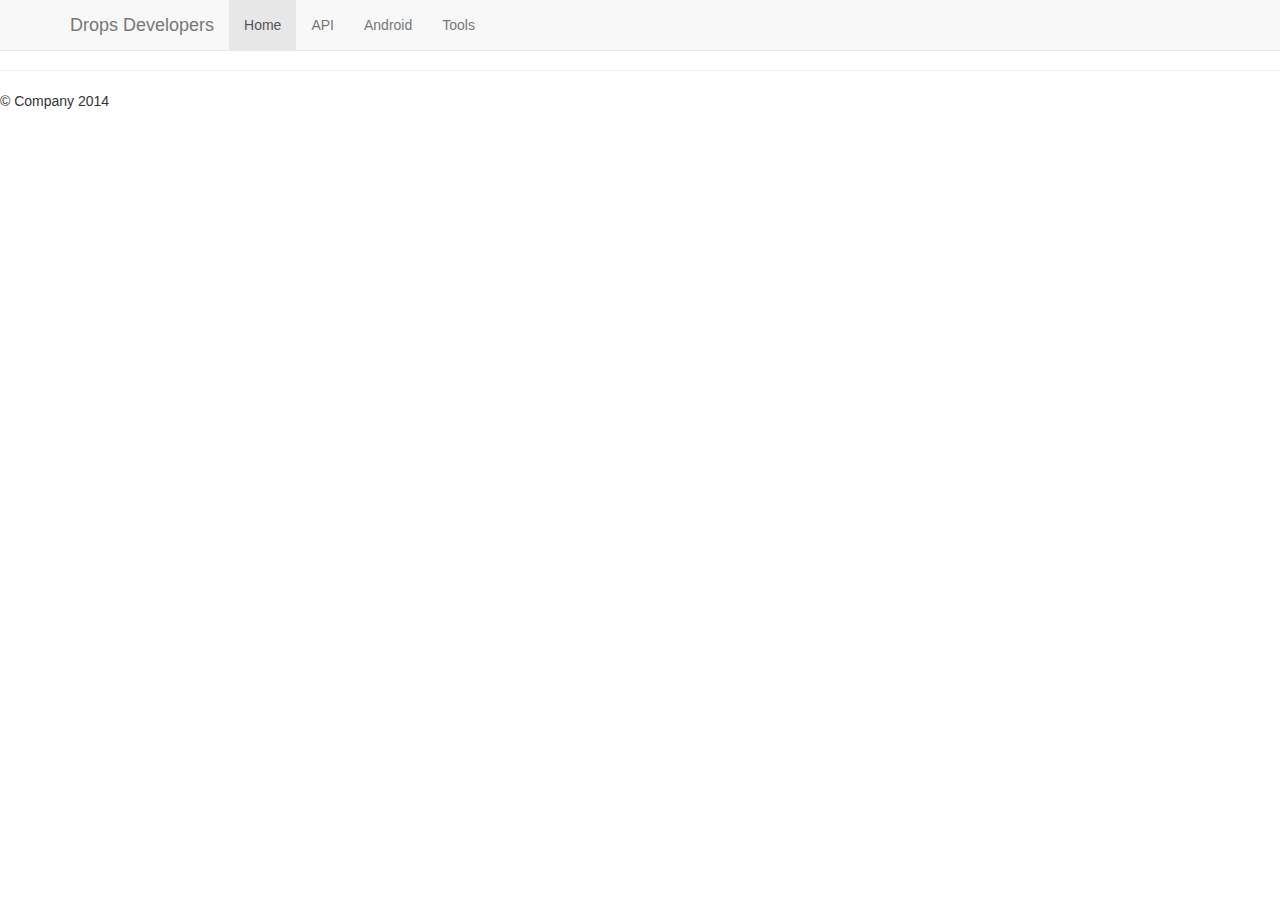
==== index.html @ c0c207ef "import HTML5 boilerplate" ====
<!DOCTYPE html>
<!--[if lt IE 7]>      <html class="no-js lt-ie9 lt-ie8 lt-ie7"> <![endif]-->
<!--[if IE 7]>         <html class="no-js lt-ie9 lt-ie8"> <![endif]-->
<!--[if IE 8]>         <html class="no-js lt-ie9"> <![endif]-->
<!--[if gt IE 8]><!--> <html class="no-js"> <!--<![endif]-->
  <head>
    <meta charset="utf-8">
    <meta http-equiv="X-UA-Compatible" content="IE=edge,chrome=1">
    <title>Drops Developers</title>
    <meta name="viewport" content="width=device-width, initial-scale=1">

    <link rel="shortcut icon" type="image/png" href="favicon.png"/>

    <link rel="stylesheet" href="css/bootstrap.min.css">
    <link rel="stylesheet" href="css/main.css">

    <script src="js/vendor/modernizr-2.6.2-respond-1.1.0.min.js"></script>
  </head>


  <body>
    <!--[if lt IE 7]>
        <p class="browsehappy">You are using an <strong>outdated</strong> browser. Please <a href="http://browsehappy.com/">upgrade your browser</a> to improve your experience.</p>
    <![endif]-->
    <div class="navbar navbar-default navbar-fixed-top" role="navigation">
      <div class="container">
        <div class="navbar-header">
          <button type="button" class="navbar-toggle" data-toggle="collapse" data-target=".navbar-collapse">
            <span class="sr-only">Toggle navigation</span>
            <span class="icon-bar"></span>
            <span class="icon-bar"></span>
            <span class="icon-bar"></span>
          </button>
          <a class="navbar-brand" href="#">Drops Developers</a>
        </div>
        <div class="navbar-collapse collapse">
          <ul class="nav navbar-nav">
            <li class="active"><a href="#">Home</a></li>
            <li><a href="#">API</a></li>
            <li><a href="#">Android</a></li>
            <li><a href="#">Tools</a></li>
          </ul>
        </div><!--/.navbar-collapse -->
      </div>
    </div>

    <div class="container">

    </div>


    <hr>

    <footer>
      <p>&copy; Company 2014</p>
    </footer>



    <script src="//ajax.googleapis.com/ajax/libs/jquery/1.11.0/jquery.min.js"></script>
    <script>window.jQuery || document.write('<script src="js/vendor/jquery-1.11.0.min.js"><\/script>')</script>

    <script src="js/vendor/bootstrap.min.js"></script>

    <script src="js/main.js"></script>

    <!-- Google Analytics: change UA-XXXXX-X to be your site's ID. -->
    <script>
        (function(b,o,i,l,e,r){b.GoogleAnalyticsObject=l;b[l]||(b[l]=
        function(){(b[l].q=b[l].q||[]).push(arguments)});b[l].l=+new Date;
        e=o.createElement(i);r=o.getElementsByTagName(i)[0];
        e.src='//www.google-analytics.com/analytics.js';
        r.parentNode.insertBefore(e,r)}(window,document,'script','ga'));
        ga('create','UA-XXXXX-X');ga('send','pageview');
    </script>
  </body>
</html>
---- css/main.css ----
body {
  padding-top: 50px;
  padding-bottom: 20px;
}
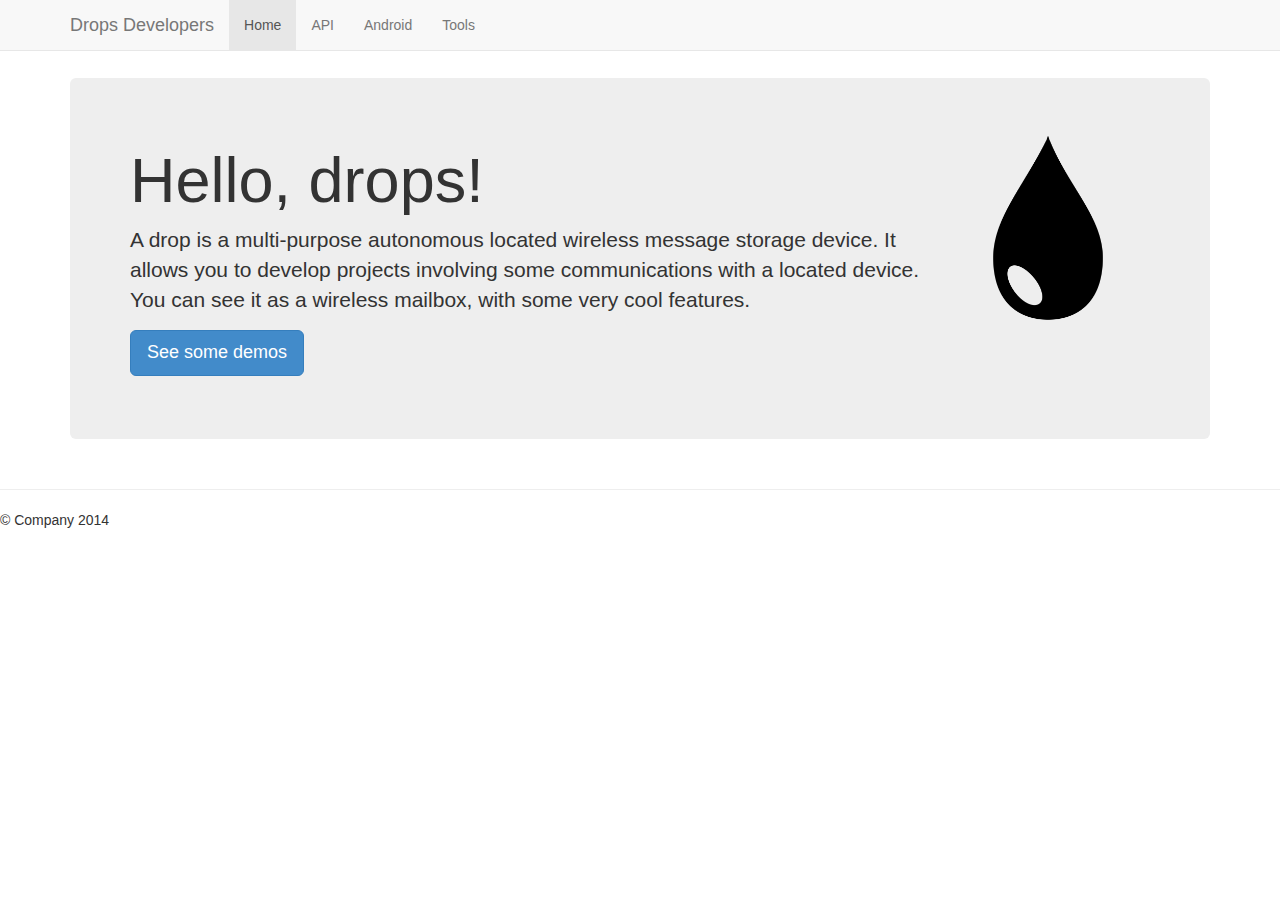
==== commit cbf99e44: "jumbotron" ====
--- a/index.html
+++ b/index.html
@@ -44,7 +44,18 @@
       </div>
     </div>
 
+
+
     <div class="container">
+
+      <div class="jumbotron">
+        <img src="img/drop.png" alt="Drop" class="pull-right" width="20%" />
+        <h1>Hello, drops!</h1>
+        <p>
+          A drop is a multi-purpose autonomous located wireless message storage device. It allows you to develop projects involving some communications with a located device. You can see it as a wireless mailbox, with some very cool features.
+        </p>
+        <p><a class="btn btn-primary btn-lg" role="button">See some demos</a></p>
+      </div>
 
     </div>
 
@@ -63,15 +74,5 @@
     <script src="js/vendor/bootstrap.min.js"></script>
 
     <script src="js/main.js"></script>
-
-    <!-- Google Analytics: change UA-XXXXX-X to be your site's ID. -->
-    <script>
-        (function(b,o,i,l,e,r){b.GoogleAnalyticsObject=l;b[l]||(b[l]=
-        function(){(b[l].q=b[l].q||[]).push(arguments)});b[l].l=+new Date;
-        e=o.createElement(i);r=o.getElementsByTagName(i)[0];
-        e.src='//www.google-analytics.com/analytics.js';
-        r.parentNode.insertBefore(e,r)}(window,document,'script','ga'));
-        ga('create','UA-XXXXX-X');ga('send','pageview');
-    </script>
   </body>
 </html>
--- a/css/main.css
+++ b/css/main.css
@@ -2,3 +2,7 @@
   padding-top: 50px;
   padding-bottom: 20px;
 }
+
+.jumbotron {
+  margin-top: 2em;
+}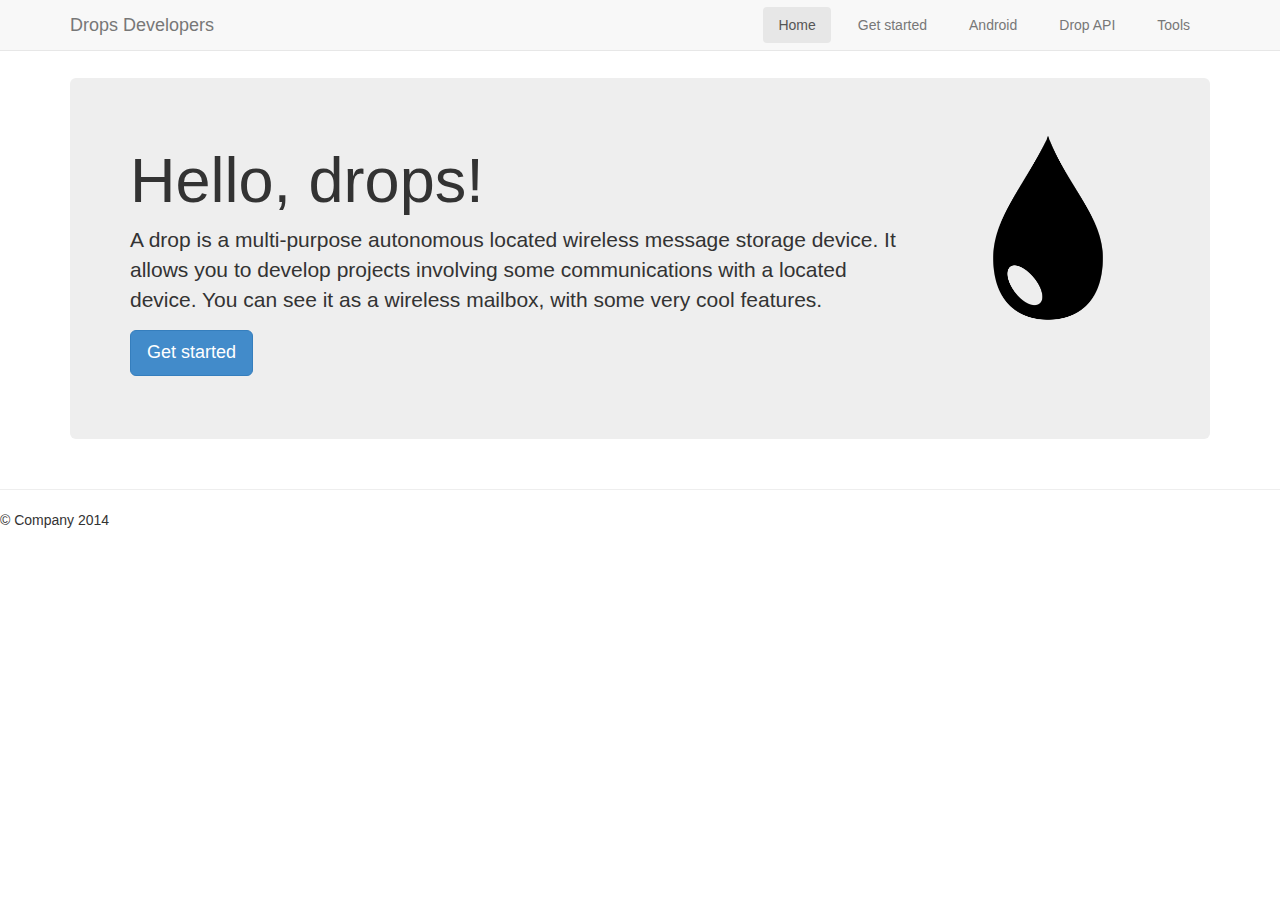
==== commit 0594919a: "WIP" ====
--- a/index.html
+++ b/index.html
@@ -24,23 +24,14 @@
     <![endif]-->
     <div class="navbar navbar-default navbar-fixed-top" role="navigation">
       <div class="container">
-        <div class="navbar-header">
-          <button type="button" class="navbar-toggle" data-toggle="collapse" data-target=".navbar-collapse">
-            <span class="sr-only">Toggle navigation</span>
-            <span class="icon-bar"></span>
-            <span class="icon-bar"></span>
-            <span class="icon-bar"></span>
-          </button>
-          <a class="navbar-brand" href="#">Drops Developers</a>
-        </div>
-        <div class="navbar-collapse collapse">
-          <ul class="nav navbar-nav">
-            <li class="active"><a href="#">Home</a></li>
-            <li><a href="#">API</a></li>
-            <li><a href="#">Android</a></li>
-            <li><a href="#">Tools</a></li>
-          </ul>
-        </div><!--/.navbar-collapse -->
+        <a class="navbar-brand" href="index.html">Drops Developers</a>
+        <ul class="nav navbar-nav pull-right nav-pills">
+          <li class="active"><a href="index.html">Home</a></li>
+          <li><a href="get_started.html">Get started</a></li>
+          <li><a href="android.html">Android</a></li>
+          <li><a href="api.html">Drop API</a></li>
+          <li><a href="tools.html">Tools</a></li>
+        </ul>
       </div>
     </div>
 
@@ -54,7 +45,7 @@
         <p>
           A drop is a multi-purpose autonomous located wireless message storage device. It allows you to develop projects involving some communications with a located device. You can see it as a wireless mailbox, with some very cool features.
         </p>
-        <p><a class="btn btn-primary btn-lg" role="button">See some demos</a></p>
+        <p><a class="btn btn-primary btn-lg" role="button">Get started</a></p>
       </div>
 
     </div>
--- a/css/main.css
+++ b/css/main.css
@@ -3,6 +3,34 @@
   padding-bottom: 20px;
 }
 
+ul.nav li a {
+  padding: 8px 15px;
+  margin: 7px 5px;
+}
+
 .jumbotron {
   margin-top: 2em;
+}
+
+.jumbotron img { 
+  margin-left: 30px;
+}
+
+
+#affix-nav {
+  text-align: right;
+}
+
+ul.affix {
+    position: fixed; 
+    top: 100px;
+    width: 260px;
+}
+
+ul.affix-top {
+    position: static;
+}
+
+ul.affix-bottom {
+    position: absolute;
 }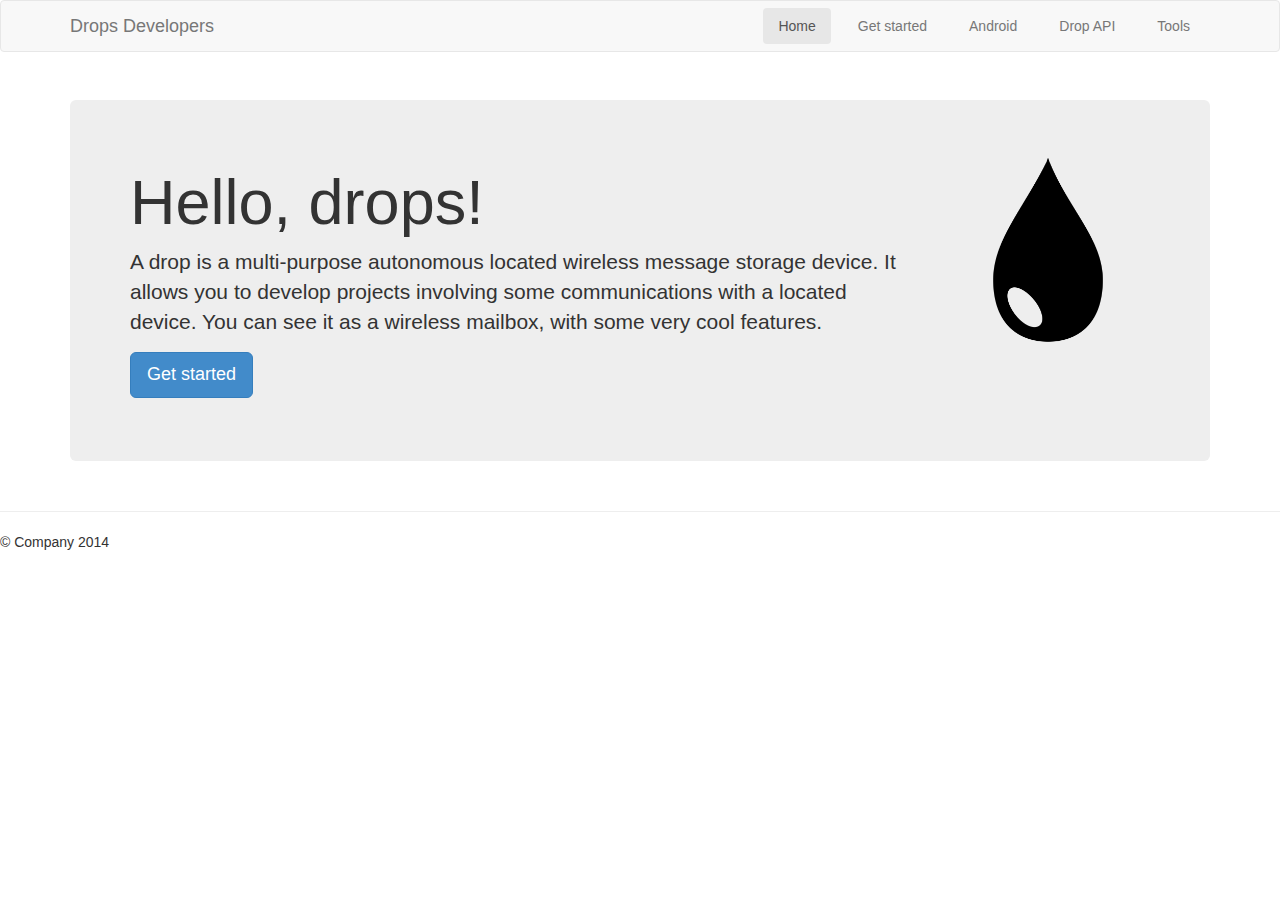
==== commit 9cd24a62: "API doc: read message" ====
--- a/index.html
+++ b/index.html
@@ -22,7 +22,7 @@
     <!--[if lt IE 7]>
         <p class="browsehappy">You are using an <strong>outdated</strong> browser. Please <a href="http://browsehappy.com/">upgrade your browser</a> to improve your experience.</p>
     <![endif]-->
-    <div class="navbar navbar-default navbar-fixed-top" role="navigation">
+    <div class="navbar navbar-default" role="navigation">
       <div class="container">
         <a class="navbar-brand" href="index.html">Drops Developers</a>
         <ul class="nav navbar-nav pull-right nav-pills">
--- a/css/main.css
+++ b/css/main.css
@@ -1,5 +1,4 @@
 body {
-  padding-top: 50px;
   padding-bottom: 20px;
 }
 
@@ -21,16 +20,30 @@
   text-align: right;
 }
 
-ul.affix {
+#affix-nav > ul.affix {
     position: fixed; 
-    top: 100px;
+    top: 20px;
     width: 260px;
 }
 
-ul.affix-top {
+#affix-nav > ul.affix-top {
     position: static;
 }
 
-ul.affix-bottom {
+#affix-nav > ul.affix-bottom {
     position: absolute;
+}
+
+#affix-nav li.active > a {
+  font-weight: bold;
+}
+
+#affix-nav > ul a {
+  font-size: 1.1em;
+}
+
+#affix-nav > ul ul a {
+  font-size: 0.9em;
+  margin-top: 0;
+  padding-top: 0;
 }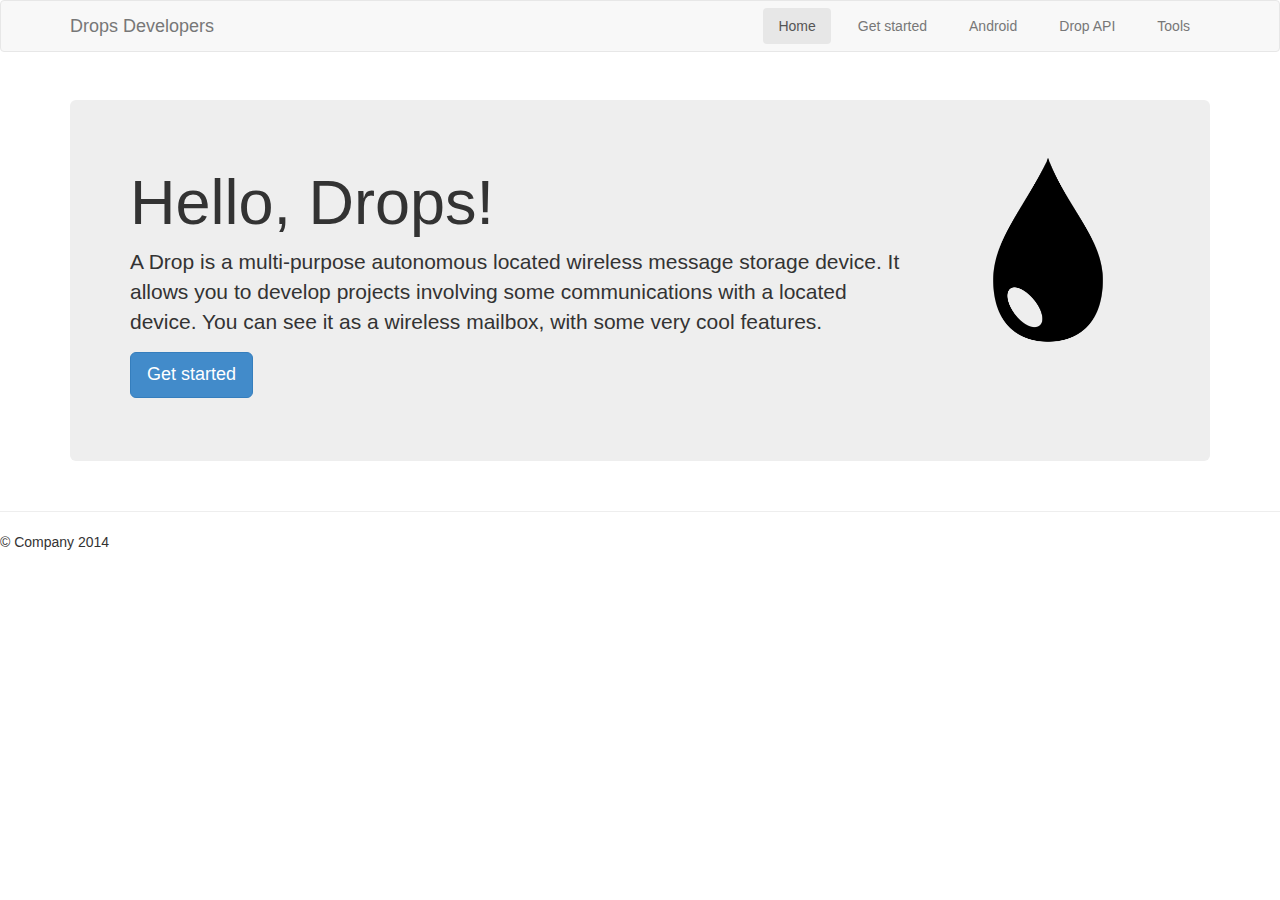
==== commit 48e2fd50: "API doc: overview" ====
--- a/index.html
+++ b/index.html
@@ -41,9 +41,9 @@
 
       <div class="jumbotron">
         <img src="img/drop.png" alt="Drop" class="pull-right" width="20%" />
-        <h1>Hello, drops!</h1>
+        <h1>Hello, Drops!</h1>
         <p>
-          A drop is a multi-purpose autonomous located wireless message storage device. It allows you to develop projects involving some communications with a located device. You can see it as a wireless mailbox, with some very cool features.
+          A Drop is a multi-purpose autonomous located wireless message storage device. It allows you to develop projects involving some communications with a located device. You can see it as a wireless mailbox, with some very cool features.
         </p>
         <p><a class="btn btn-primary btn-lg" role="button">Get started</a></p>
       </div>
--- a/css/main.css
+++ b/css/main.css
@@ -46,4 +46,33 @@
   font-size: 0.9em;
   margin-top: 0;
   padding-top: 0;
+}
+
+#affix-nav > ul li:not(.active) ul {
+  display: none;
+}
+
+.lead {
+  font-size: 1.2em;
+}
+
+.table.fields .binary td:nth-child(4n) {
+  border-right: solid 1px rgb(200,200,200);
+}
+
+.table.fields .binary td:nth-child(8n), .table.fields .hex td, .table.fields .field-names td {
+  border-right: solid 2px rgb(150,150,150);
+}
+
+.table.fields .binary td:first-child, .table.fields .hex td:first-child, .table.fields .field-names td:first-child {
+  border-left: solid 2px rgb(150,150,150);
+}
+
+.table.fields .binary td {
+  min-width: 13px;
+}
+
+.table.fields td {
+  padding: 0.5em 0;
+  text-align: center;
 }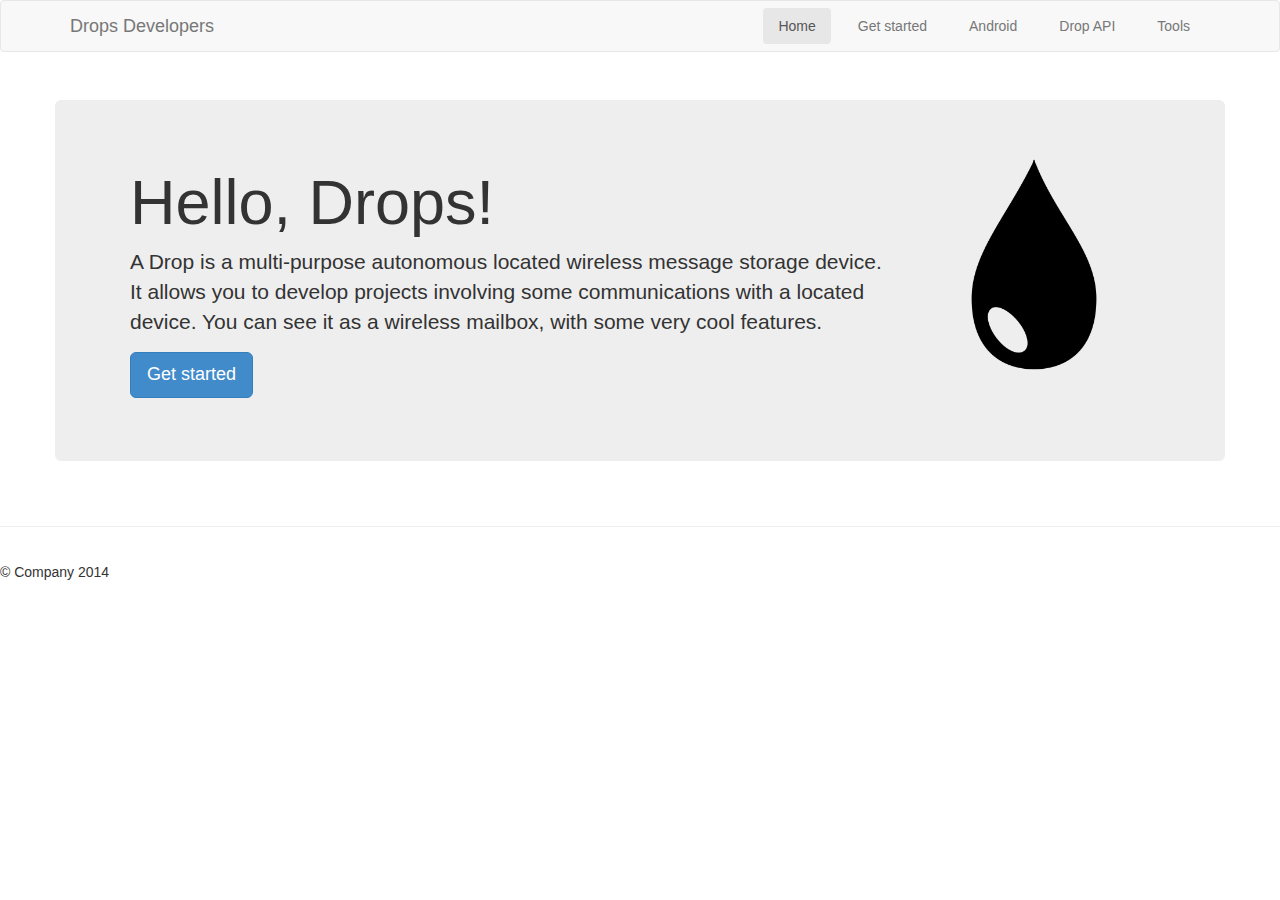
==== commit b560e6ad: "API doc: change jumbotron" ====
--- a/index.html
+++ b/index.html
@@ -39,13 +39,17 @@
 
     <div class="container">
 
-      <div class="jumbotron">
-        <img src="img/drop.png" alt="Drop" class="pull-right" width="20%" />
-        <h1>Hello, Drops!</h1>
-        <p>
+      <div class="jumbotron row">
+        <div class="col-sm-9">
+          <h1>Hello, Drops!</h1>
+          <p>
           A Drop is a multi-purpose autonomous located wireless message storage device. It allows you to develop projects involving some communications with a located device. You can see it as a wireless mailbox, with some very cool features.
         </p>
         <p><a class="btn btn-primary btn-lg" role="button">Get started</a></p>
+        </div>
+        <div class="col-sm-3">
+          <img src="img/drop.png" alt="Drop" class="pull-right" width="100%" />
+        </div>
       </div>
 
     </div>
--- a/css/main.css
+++ b/css/main.css
@@ -43,13 +43,21 @@
 }
 
 #affix-nav > ul ul a {
-  font-size: 0.9em;
+  font-size: 0.85em;
   margin-top: 0;
   padding-top: 0;
 }
 
 #affix-nav > ul li:not(.active) ul {
   display: none;
+}
+
+.page-header:not(:first-child) {
+  margin-top: 7em;
+}
+
+hr {
+  margin: 2.5em 0;
 }
 
 .lead {
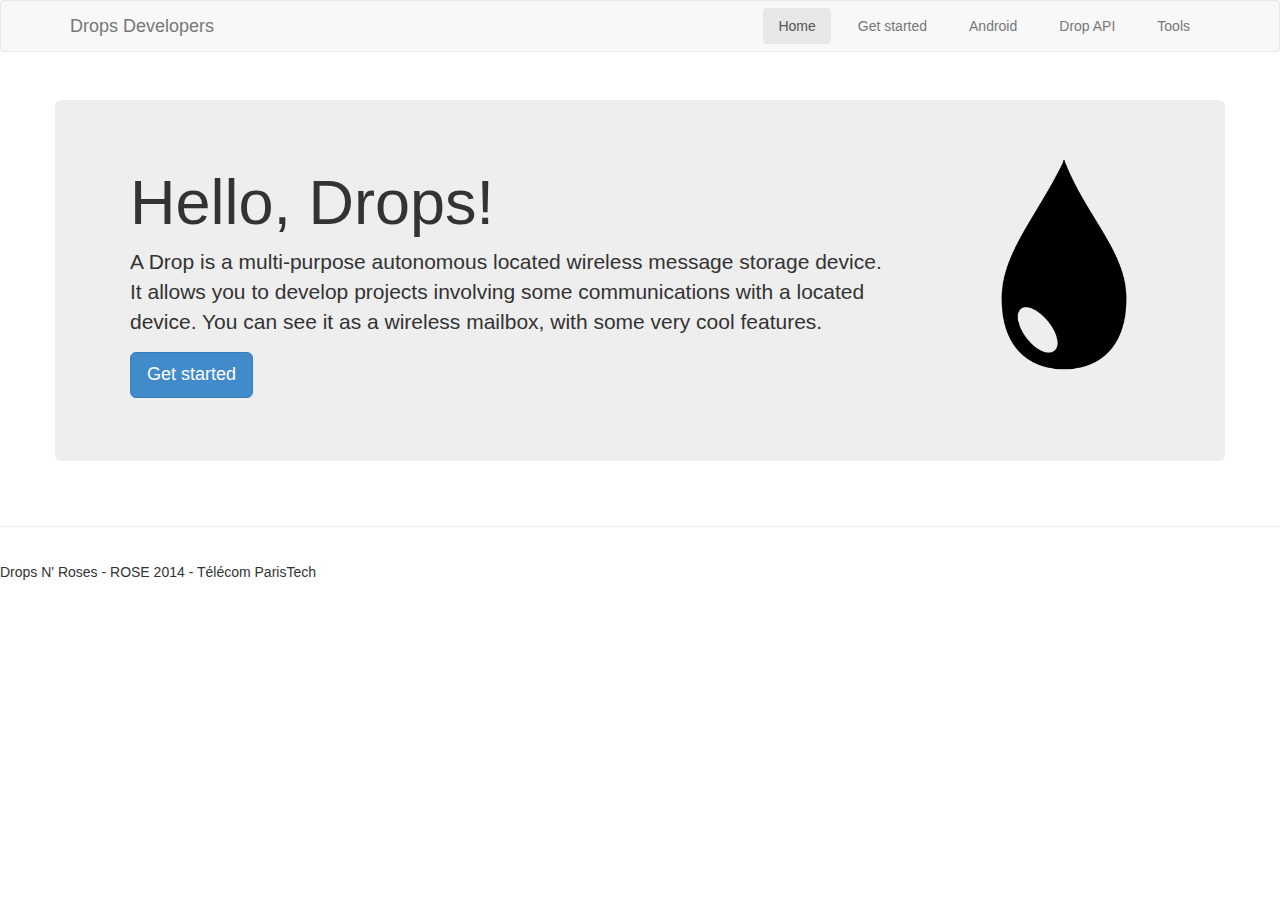
==== commit 73d50dec: "API doc: update footer" ====
--- a/index.html
+++ b/index.html
@@ -48,7 +48,7 @@
         <p><a class="btn btn-primary btn-lg" role="button">Get started</a></p>
         </div>
         <div class="col-sm-3">
-          <img src="img/drop.png" alt="Drop" class="pull-right" width="100%" />
+          <img src="img/drop.png" alt="Drop" width="100%" />
         </div>
       </div>
 
@@ -58,7 +58,7 @@
     <hr>
 
     <footer>
-      <p>&copy; Company 2014</p>
+      <p>Drops N' Roses - ROSE 2014 - Télécom ParisTech</p>
     </footer>
 
 
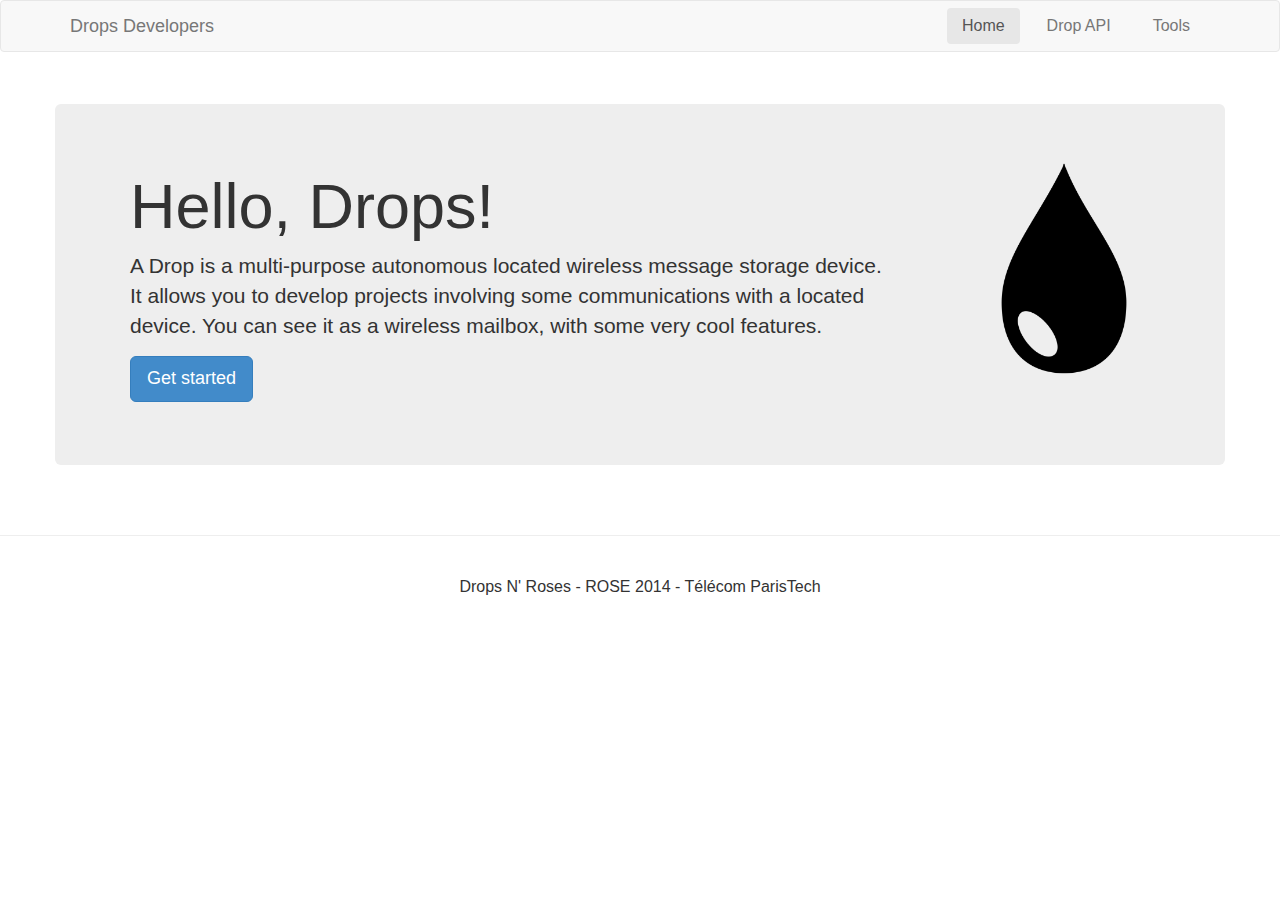
==== commit 4e8576ee: "comment TODOs in doc" ====
--- a/index.html
+++ b/index.html
@@ -27,8 +27,8 @@
         <a class="navbar-brand" href="index.html">Drops Developers</a>
         <ul class="nav navbar-nav pull-right nav-pills">
           <li class="active"><a href="index.html">Home</a></li>
-          <li><a href="get_started.html">Get started</a></li>
-          <li><a href="android.html">Android</a></li>
+          <!-- <li><a href="get_started.html">Get started</a></li> -->
+          <!-- <li><a href="android.html">Android</a></li> -->
           <li><a href="api.html">Drop API</a></li>
           <li><a href="tools.html">Tools</a></li>
         </ul>
@@ -45,7 +45,7 @@
           <p>
           A Drop is a multi-purpose autonomous located wireless message storage device. It allows you to develop projects involving some communications with a located device. You can see it as a wireless mailbox, with some very cool features.
         </p>
-        <p><a class="btn btn-primary btn-lg" role="button">Get started</a></p>
+        <p><a href="api.html" class="btn btn-primary btn-lg" role="button">Get started</a></p>
         </div>
         <div class="col-sm-3">
           <img src="img/drop.png" alt="Drop" width="100%" />
--- a/css/main.css
+++ b/css/main.css
@@ -1,5 +1,6 @@
 body {
   padding-bottom: 20px;
+  font-size: 1.6em;
 }
 
 ul.nav li a {
@@ -38,10 +39,6 @@
   font-weight: bold;
 }
 
-#affix-nav > ul a {
-  font-size: 1.1em;
-}
-
 #affix-nav > ul ul a {
   font-size: 0.85em;
   margin-top: 0;
@@ -58,10 +55,6 @@
 
 hr {
   margin: 2.5em 0;
-}
-
-.lead {
-  font-size: 1.2em;
 }
 
 .table.fields .binary td:nth-child(4n) {
@@ -83,4 +76,18 @@
 .table.fields td {
   padding: 0.5em 0;
   text-align: center;
+}
+
+footer {
+  text-align: center;
+}
+
+.lead {
+  font-size: 1.05em;
+  border-left: 5px solid rgb(200,200,200);
+  padding: 5px 10px;
+}
+
+kbd {
+  white-space: nowrap
 }